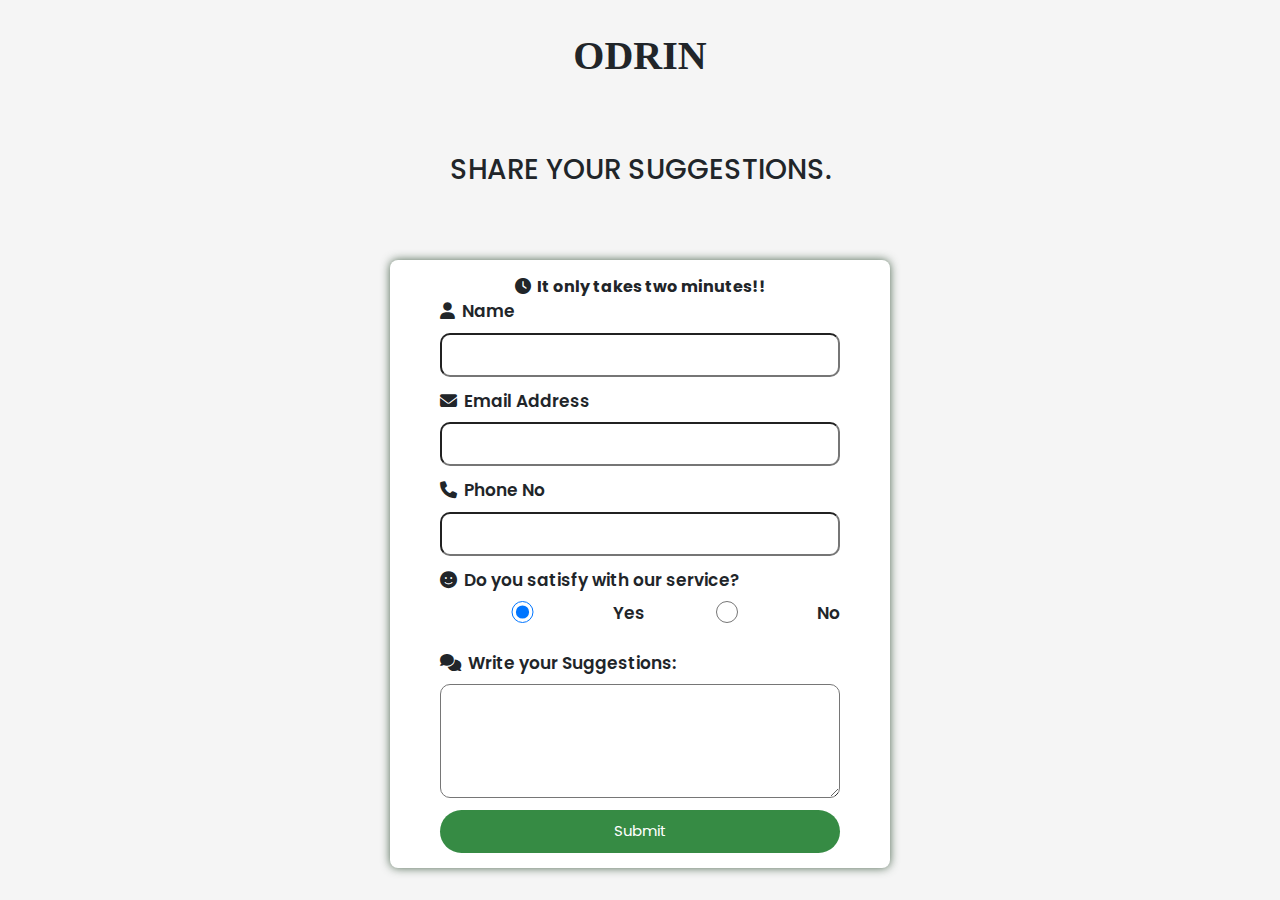
==== Contact.html @ 0f6c2a77 "Book-Task" ====
<html lang="en">

<head>
    <meta charset="UTF-8">
    <meta name="viewport" 
          content="width=device-width,initial-scale=1.0">
    <title>Contact Us</title>
    <link rel="stylesheet" href=
"https://cdnjs.cloudflare.com/ajax/libs/font-awesome/6.5.1/css/all.min.css">
    <link rel="stylesheet" href="index.css">
    <link href="https://cdn.jsdelivr.net/npm/bootstrap@5.3.3/dist/css/bootstrap.min.css" rel="stylesheet" integrity="sha384-QWTKZyjpPEjISv5WaRU9OFeRpok6YctnYmDr5pNlyT2bRjXh0JMhjY6hW+ALEwIH" crossorigin="anonymous">
    <script src="https://cdn.jsdelivr.net/npm/bootstrap@5.3.3/dist/js/bootstrap.bundle.min.js" integrity="sha384-YvpcrYf0tY3lHB60NNkmXc5s9fDVZLESaAA55NDzOxhy9GkcIdslK1eN7N6jIeHz" crossorigin="anonymous"></script>
    <link rel="stylesheet" href="https://cdnjs.cloudflare.com/ajax/libs/font-awesome/6.6.0/css/all.min.css" integrity="sha512-Kc323vGBEqzTmouAECnVceyQqyqdsSiqLQISBL29aUW4U/M7pSPA/gEUZQqv1cwx4OnYxTxve5UMg5GT6L4JJg==" crossorigin="anonymous" referrerpolicy="no-referrer" />
    <style>
        @import url(
'https://fonts.googleapis.com/css2?family=Poppins&display=swap');

body {
    margin: 0;
    display: flex;
    align-items: center;
    justify-content: space-around;
    flex-direction: column;
    height: 100vh;
    background-color:whitesmoke;
    font-family: 'Poppins', sans-serif;

}

.textup {
    text-align: center;
    font-weight: 700;
}

i {
    margin-right: 3px;
}

.form-box {
    background-color: #fff;
    box-shadow: 0 0 10px rgba(36, 67, 40, 0.8);
    padding: 15px;
    border-radius: 8px;
    width: 500px;
}

form {
    max-width: 400px;
    margin: 0 auto;
}

.radio-group {
    display: flex;
    margin-bottom: 16px;
}

input[type="radio"] {
    margin-right: 8px;
}

label {
    display: block;
    margin-bottom: 8px;
    font-size: 17px;
    font-weight: 600;
}

input,
textarea {
    width: 100%;
    padding: 8px;
    margin-bottom: 12px;
    box-sizing: border-box;
    border-radius: 10px;

}

button {
    background-color: #368b44;
    color: #fff;
    padding: 10px;
    border: none;
    border-radius: 25px;
    cursor: pointer;
    width: 100%;
    font-size: 15px;
    transition: .2s linear;
}

button:hover {
    background-color: #0a6808;
    border: none;
    transform: translateY(-10px);
}

h1 {
    
    font-family: "Grey Qo", cursive;
}
    </style>
</head>

<body>
    <h1 class="nav-head fw-bolder">ODRIN</h3>
    <h3>SHARE YOUR SUGGESTIONS.
    </h3>
    <div class="form-box">
        <div class="textup">
            <i class="fa fa-solid fa-clock"></i>
            It only takes two minutes!!
        </div>
        <form>
            <label for="uname">
                <i class="fa fa-solid fa-user"></i>
                Name
            </label>
            <input type="text" id="uname" 
                   name="uname" required>

            <label for="email">
                <i class="fa fa-solid fa-envelope"></i>
                Email Address
            </label>
            <input type="email" id="email" 
                   name="email" required>

            <label for="phone">
                <i class="fa-solid fa-phone"></i>
                Phone No
            </label>
            <input type="tel" id="phone" 
                   name="phone" required>

            <label>
                <i class="fa-solid fa-face-smile"></i>
                Do you satisfy with our service?
            </label>
            <div class="radio-group">
                <input type="radio" id="yes" 
                       name="satisfy" value="yes" checked>
                <label for="yes">Yes</label>

                <input type="radio" id="no" 
                       name="satisfy" value="no">
                <label for="no">No</label>
            </div>

            <label for="msg">
                <i class="fa-solid fa-comments" 
                   style="margin-right: 3px;"></i>
                Write your Suggestions:
            </label>
            <textarea id="msg" name="msg" 
                      rows="4" cols="10" required>
            </textarea>
            <button type="submit">
                Submit
            </button>
        </form>
    </div>
</body>

</html>
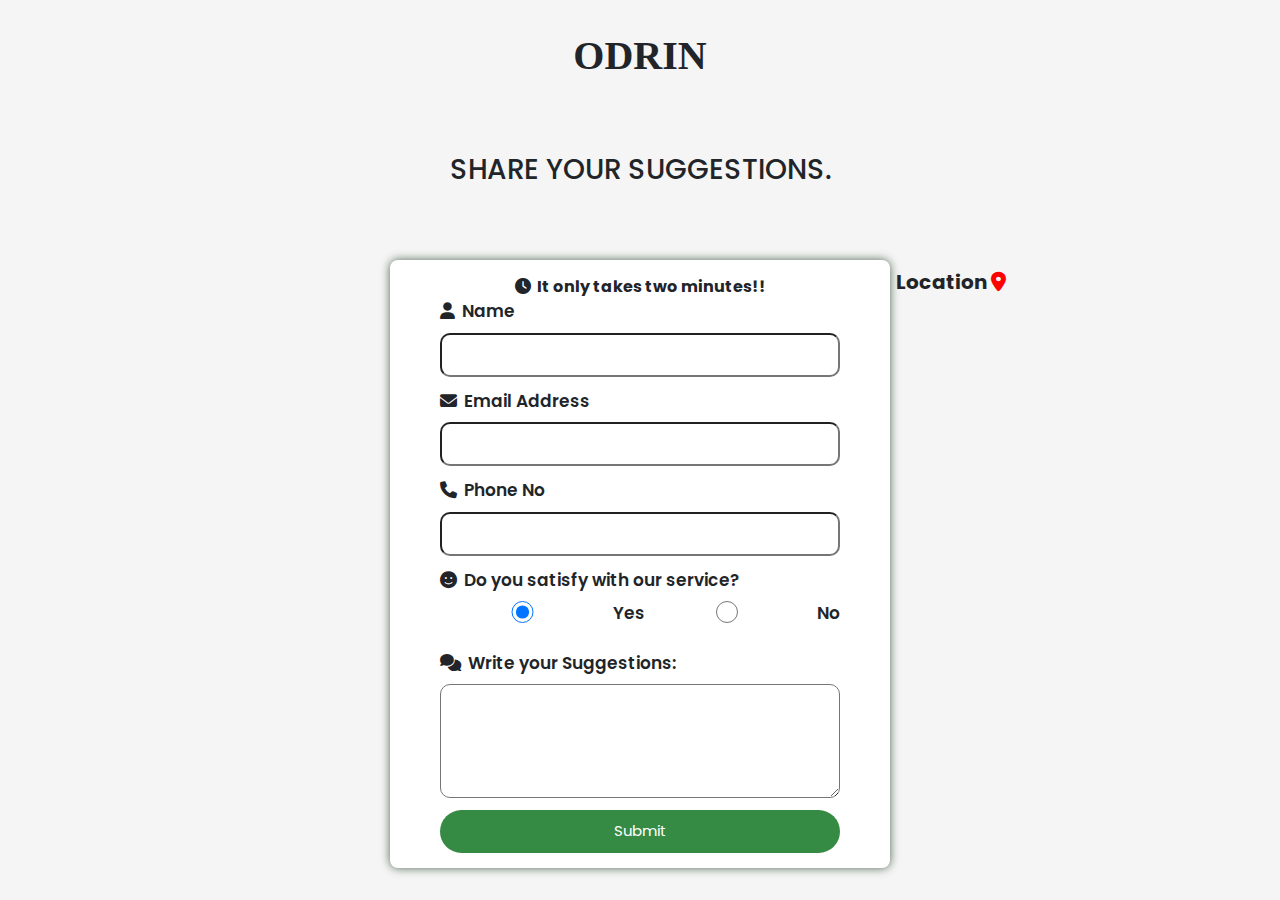
==== commit a3fbd249: "added location on contact file" ====
--- a/Contact.html
+++ b/Contact.html
@@ -96,6 +96,16 @@
 h1 {
     
     font-family: "Grey Qo", cursive;
+}.location{
+   
+    position: absolute;
+    top: 30%;
+    left: 70%;
+}.location iframe{
+    width: 250px;
+    height: 250px;
+}.location i{
+    color: red;
 }
     </style>
 </head>
@@ -158,6 +168,11 @@
             </button>
         </form>
     </div>
+    <div class="location">
+        <h5 class="fw-bolder">Location <i class="fa-solid fa-location-dot  "></i></h5>
+       
+    <iframe src="https://www.google.com/maps/embed?pb=!1m18!1m12!1m3!1d243647.34203530906!2d78.2432323956461!3d17.41228101562799!2m3!1f0!2f0!3f0!3m2!1i1024!2i768!4f13.1!3m3!1m2!1s0x3bcb99daeaebd2c7%3A0xae93b78392bafbc2!2sHyderabad%2C%20Telangana!5e0!3m2!1sen!2sin!4v1723806927898!5m2!1sen!2sin" width="600" height="450" style="border:0;" allowfullscreen="" loading="lazy" referrerpolicy="no-referrer-when-downgrade"></iframe>
+</div>
 </body>
 
 </html>